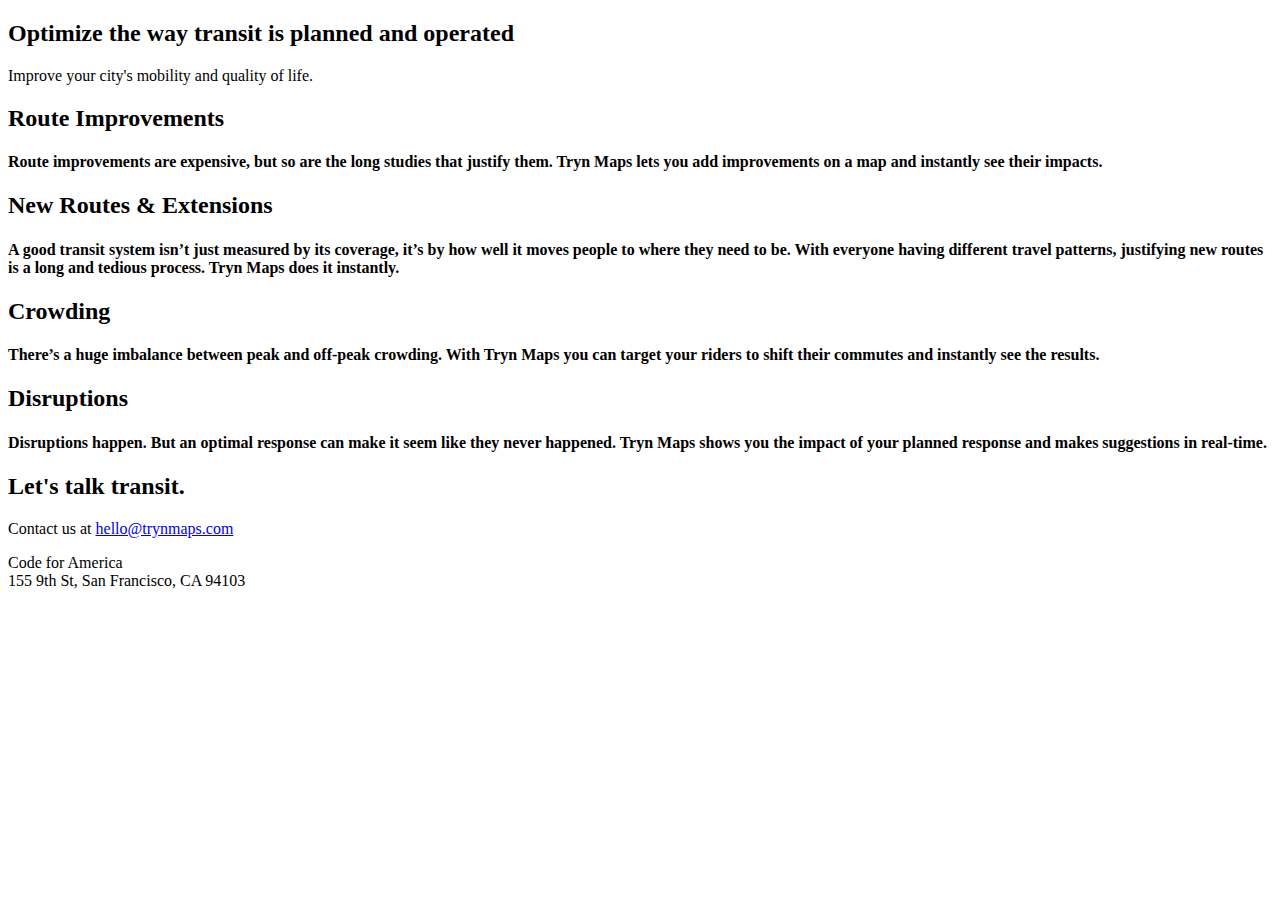
==== index.html @ d8eee3d5 "add extensions to new routes section" ====
<!DOCTYPE html>
<html lang="en">

<head>

  <meta charset="utf-8">
  <meta name="viewport" content="width=device-width, initial-scale=1, shrink-to-fit=no">
  <meta name="description" content="">
  <meta name="author" content="">

  <title>Tryn Maps</title>

  <!-- Bootstrap Core CSS -->
  <link href="vendor/bootstrap/css/bootstrap.min.css" rel="stylesheet">

  <!-- Custom Fonts -->
  <link href="vendor/font-awesome/css/font-awesome.min.css" rel="stylesheet" type="text/css">
  <link href="https://fonts.googleapis.com/css?family=Source+Sans+Pro:300,400,700,300italic,400italic,700italic" rel="stylesheet"
    type="text/css">

  <!-- Custom CSS -->
  <link href="css/stylish-portfolio.css" rel="stylesheet">

</head>

<body>

  <!-- Header -->
  <header class="header parallax" id="top">
    <div class="text-vertical-center">
    </div>
  </header>

  <!-- About -->
  <section id="about" class="about">
    <div class="container text-center">
      <h2>Optimize the way transit is planned and operated</h2>
      <p class="lead">Improve your city's mobility and quality of life. </p>
    </div>
    <!-- /.container -->
  </section>

  <!-- Services -->
  <section id="services" class="services bg-primary text-white">
    <div class="header parallax service-image route-improvements"></div>
    <div class="container text-center">
      <h2>
        Route Improvements
      </h2>
      <h4>
        Route improvements are expensive, but so are the long studies that justify them. Tryn Maps lets you add improvements on a map and instantly see their impacts.
      </h4>
    </div>
  </section>

  <section id="services" class="services bg-primary text-white">
    <div class="header parallax service-image new-routes"></div>
    <div class="container text-center">
      <h2>
        New Routes & Extensions
      </h2>
      <h4>
        A good transit system isn’t just measured by its coverage, it’s by how well it moves people to where they need to be. With everyone having different travel patterns, justifying new routes is a long and tedious process. Tryn Maps does it instantly.
      </h4>
    </div>
  </section>

  <section id="services" class="services bg-primary text-white">
    <div class="parallax service-image crowding"></div>
    <div class="container text-center">
      <h2>
        Crowding
      </h2>
      <h4>
        There’s a huge imbalance between peak and off-peak crowding. With Tryn Maps you can target your riders to shift their commutes and instantly see the results.
      </h4>
    </div>
  </section>

  <section id="services" class="services bg-primary text-white">
    <div class="parallax service-image disruptions"></div>
    <div class="container text-center">
      <h2>
        Disruptions
      </h2>
      <h4>
        Disruptions happen. But an optimal response can make it seem like they never happened. Tryn Maps shows you the impact of your planned response and makes suggestions in real-time.
      </h4>
    </div>
  </section>

 <!-- Call to action -->
 <footer>
  <section>
    <div class="container text-center">
      <h2>Let's talk transit.</h2>
      <p class="lead">Contact us at <a href="mailto:hello@trynmaps.com">hello@trynmaps.com</a></p>
    </div>
    <!-- /.container -->
  </section>

  <!-- Footer -->

    <div>
      <div class="row">
        <div class="col-lg-10 mx-auto text-center">
          <p>Code for America
            <br>155 9th St, San Francisco, CA 94103</p>
            <!-- <ul class="list-unstyled">
              <i class="fa fa-envelope-o fa-fw"></i>
              <a href="mailto:hello@trynmaps.com">hello@trynmaps.com</a>
            </li>
          </ul> -->
          <br>
        </div>
      </div>
    </div>
    <a id="to-top" href="#top" class="btn btn-dark btn-lg js-scroll-trigger">
        <i class="fa fa-chevron-up fa-fw fa-1x"></i>
      </a>
    </footer>
  <!-- Bootstrap core JavaScript -->
  <script src="vendor/jquery/jquery.min.js"></script>
  <script src="vendor/bootstrap/js/bootstrap.bundle.min.js"></script>

  <!-- Plugin JavaScript -->
  <script src="vendor/jquery-easing/jquery.easing.min.js"></script>

  <!-- Custom scripts for this template -->
  <script src="js/stylish-portfolio.js"></script>

</body>

</html>
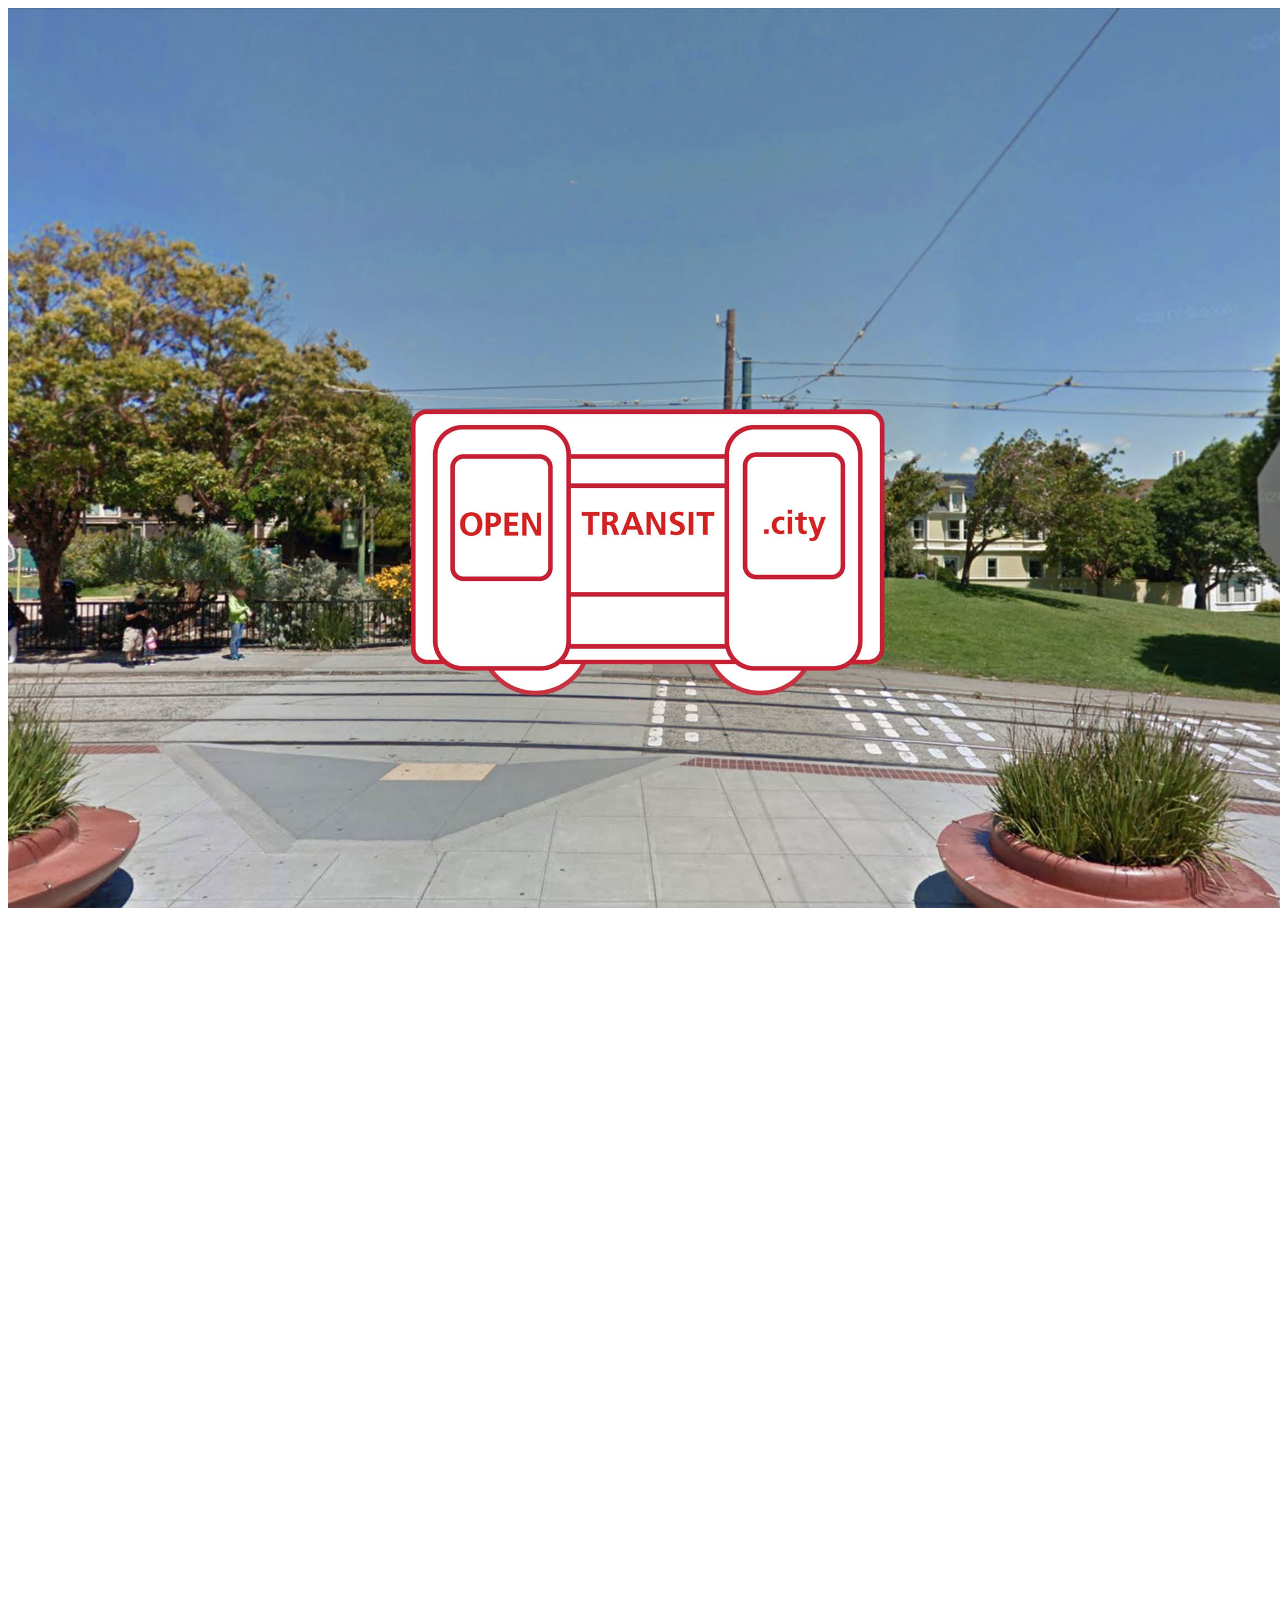
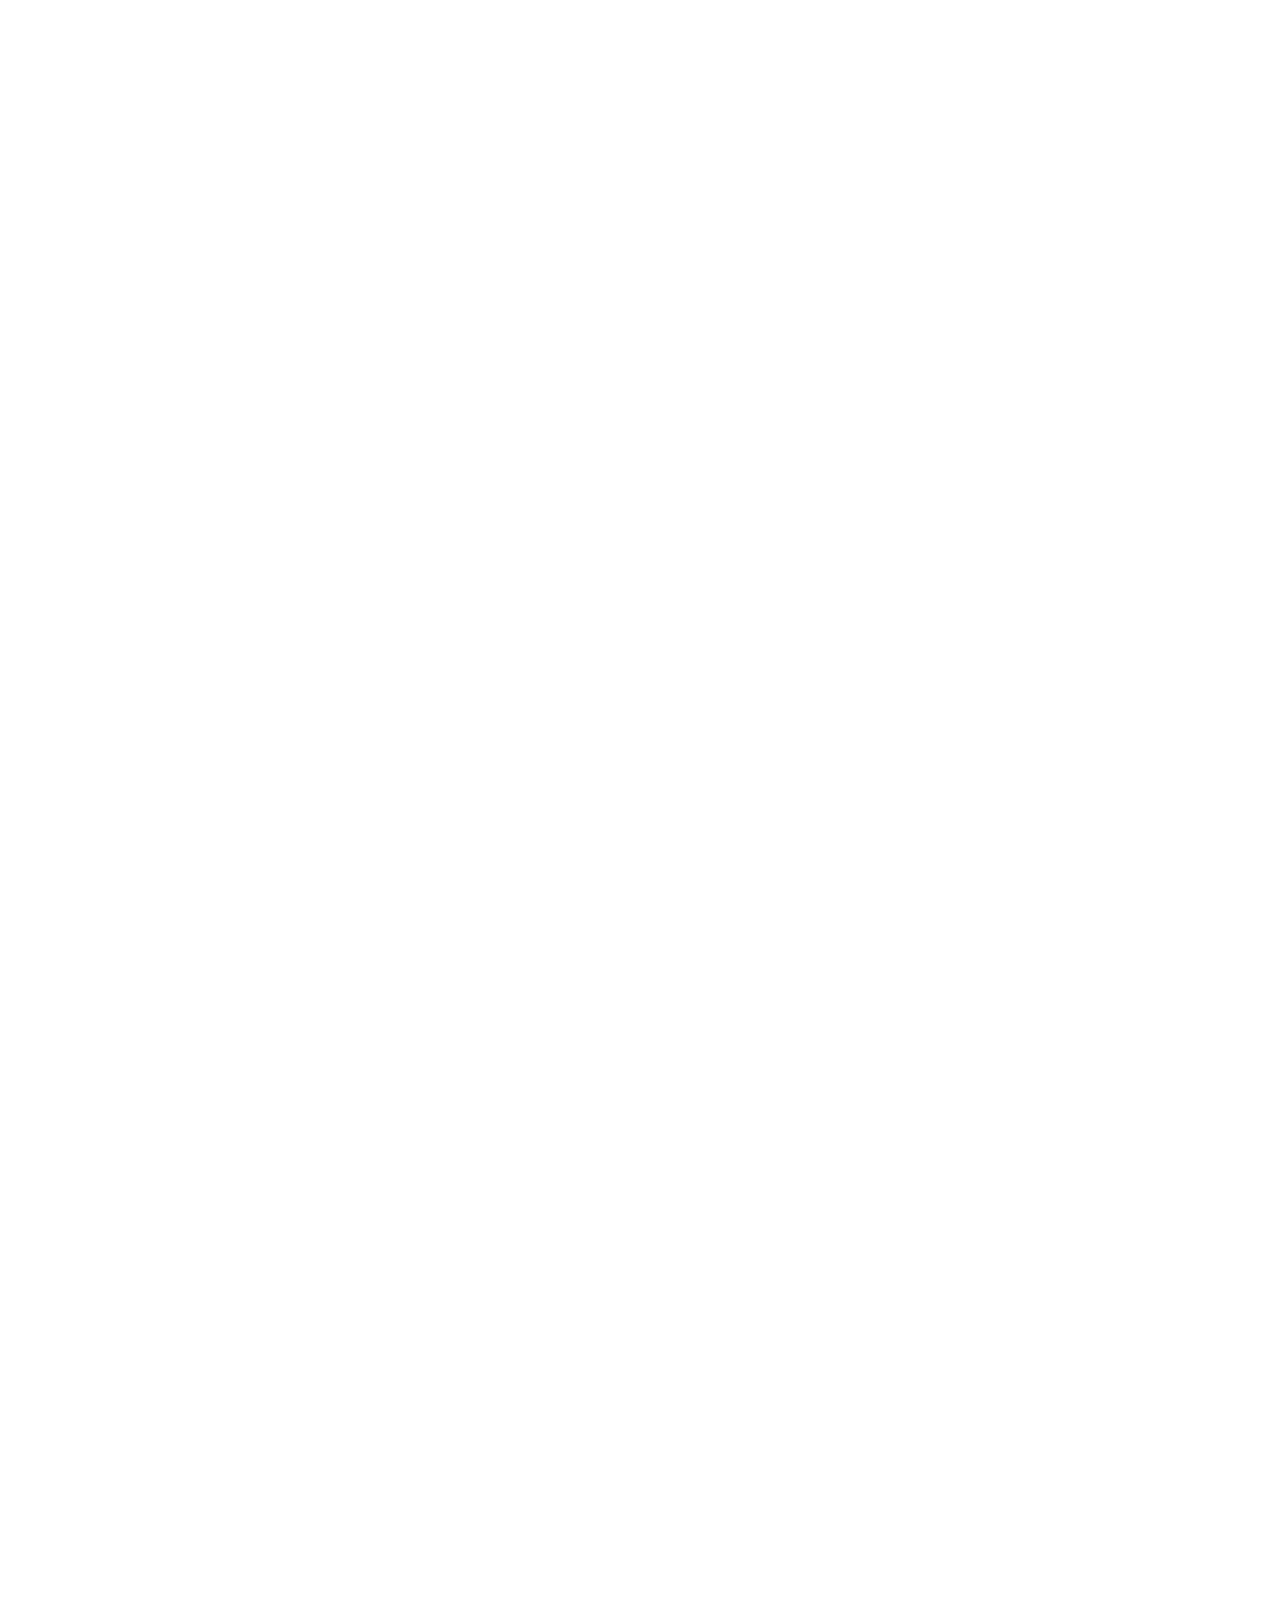
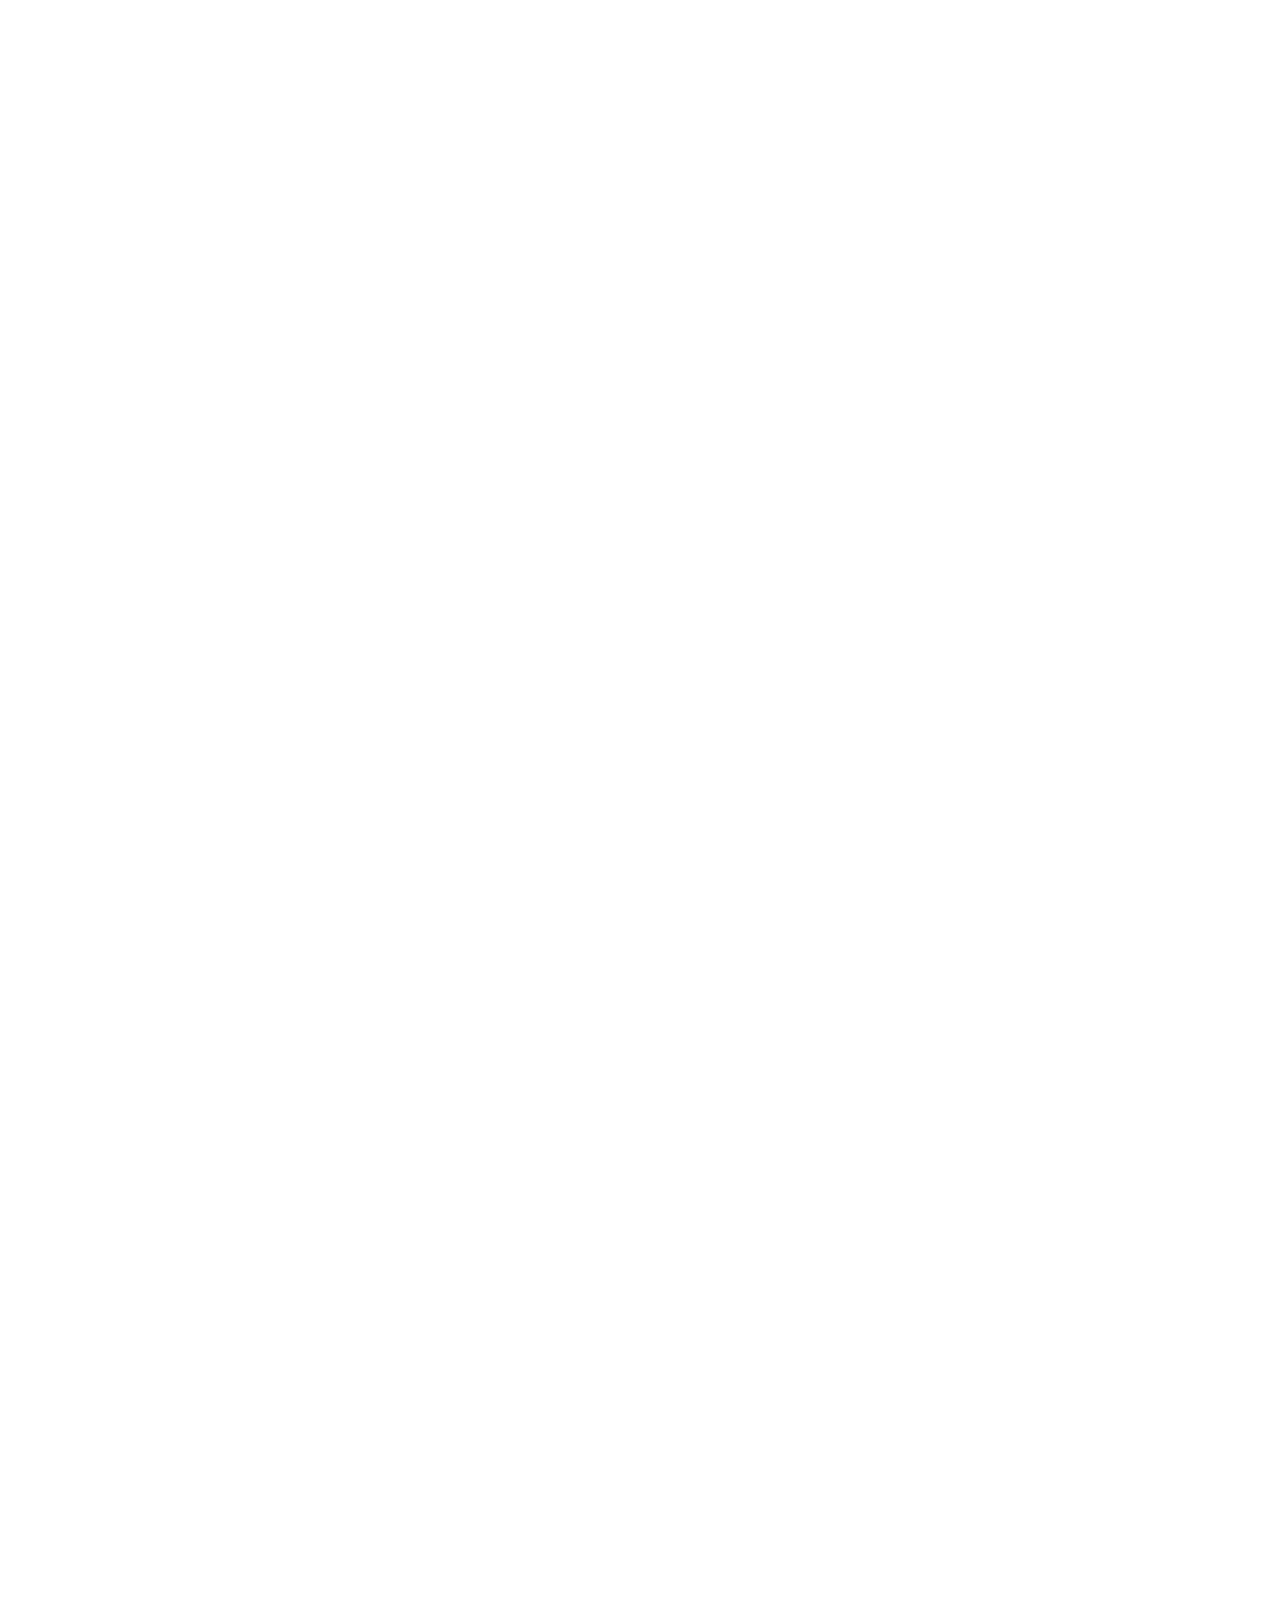
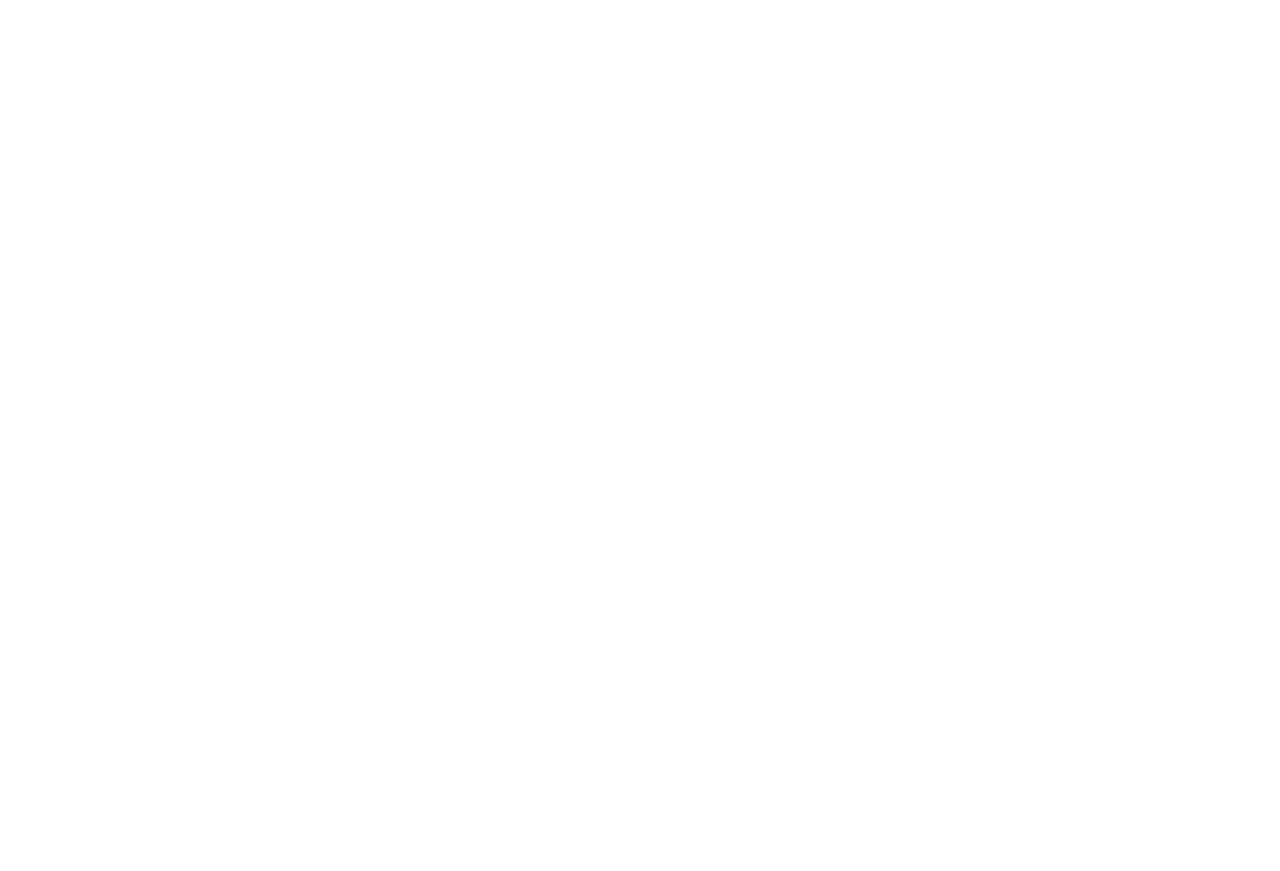
==== commit a8dbcfea: "disable parallax, fix right scroll issue, and replace caltrain with bart image" ====
--- a/index.html
+++ b/index.html
@@ -8,7 +8,7 @@
   <meta name="description" content="">
   <meta name="author" content="">
 
-  <title>Tryn Maps</title>
+  <title>OpenTransit</title>
 
   <!-- Bootstrap Core CSS -->
   <link href="vendor/bootstrap/css/bootstrap.min.css" rel="stylesheet">
@@ -26,7 +26,7 @@
 <body>
 
   <!-- Header -->
-  <header class="header parallax" id="top">
+  <header class="header " id="top">
     <div class="text-vertical-center">
     </div>
   </header>
@@ -34,57 +34,69 @@
   <!-- About -->
   <section id="about" class="about">
     <div class="container text-center">
-      <h2>Optimize the way transit is planned and operated</h2>
-      <p class="lead">Improve your city's mobility and quality of life. </p>
+      <h2>Our goal is to improve public transit by engaging people with transit planning in their communities.</h2>
+      <p class="lead">We plan to do this by openly sharing detailed metrics and proposed projects. </p>
     </div>
     <!-- /.container -->
   </section>
 
   <!-- Services -->
   <section id="services" class="services bg-primary text-white">
-    <div class="header parallax service-image route-improvements"></div>
+    <div class="header  service-image route-improvements"></div>
     <div class="container text-center">
       <h2>
-        Route Improvements
+        API
       </h2>
       <h4>
-        Route improvements are expensive, but so are the long studies that justify them. Tryn Maps lets you add improvements on a map and instantly see their impacts.
+        Access speed and reliability metrics for routes using our GraphQL API.
       </h4>
     </div>
   </section>
 
   <section id="services" class="services bg-primary text-white">
-    <div class="header parallax service-image new-routes"></div>
+    <div class="header  service-image new-routes"></div>
     <div class="container text-center">
       <h2>
-        New Routes & Extensions
+        Visualize
       </h2>
       <h4>
-        A good transit system isn’t just measured by its coverage, it’s by how well it moves people to where they need to be. With everyone having different travel patterns, justifying new routes is a long and tedious process. Tryn Maps does it instantly.
+        Visualize speed and reliability metrics for routes in our web-app (launching in early February).
       </h4>
     </div>
   </section>
 
   <section id="services" class="services bg-primary text-white">
-    <div class="parallax service-image crowding"></div>
+    <div class=" header service-image crowding"></div>
     <div class="container text-center">
       <h2>
-        Crowding
+        Engage
       </h2>
       <h4>
-        There’s a huge imbalance between peak and off-peak crowding. With Tryn Maps you can target your riders to shift their commutes and instantly see the results.
+        See Muni’s proposed projects on a map, comment on them, learn about the thoughts of other stakeholders, contact legislators, and become aware of community meetings.  
       </h4>
     </div>
   </section>
 
   <section id="services" class="services bg-primary text-white">
-    <div class="parallax service-image disruptions"></div>
+    <div class=" header service-image disruptions"></div>
     <div class="container text-center">
       <h2>
-        Disruptions
+        Trips
       </h2>
       <h4>
-        Disruptions happen. But an optimal response can make it seem like they never happened. Tryn Maps shows you the impact of your planned response and makes suggestions in real-time.
+        Enter your trips to learn how proposed projects could impact your commute and transit use.  
+      </h4>
+    </div>
+  </section>
+
+  <section id="services" class="services bg-primary text-white">
+    <div class=" header service-image optimize"></div>
+    <div class="container text-center">
+      <h2>
+        Optimize
+      </h2>
+      <h4>
+        Discover how taking more or less transit will affect your commute.  
       </h4>
     </div>
   </section>
@@ -93,8 +105,8 @@
  <footer>
   <section>
     <div class="container text-center">
-      <h2>Let's talk transit.</h2>
-      <p class="lead">Contact us at <a href="mailto:hello@trynmaps.com">hello@trynmaps.com</a></p>
+      <h4>OpenTransit is a volunteer-run project that meets at the weekly Code for San Francisco meetup.</h4>
+      <p class="lead">Reach out at <a href="mailto:hello@opentransit.city">hello@opentransit.city</a></p>
     </div>
     <!-- /.container -->
   </section>
--- a/css/stylish-portfolio.css
+++ b/css/stylish-portfolio.css
@@ -0,0 +1,290 @@
+/*!
+ * Start Bootstrap - Stylish Portfolio (https://startbootstrap.com/template-overviews/stylish-portfolio)
+ * Copyright 2013-2017 Start Bootstrap
+ * Licensed under MIT (https://github.com/BlackrockDigital/startbootstrap-stylish-portfolio/blob/master/LICENSE)
+ */
+
+/* Global Styles */
+
+html, body {
+  width: 100%;
+  height: 100%;
+  overflow-x: hidden; 
+}
+
+.bg-primary {
+  background-color: #7babed !important;
+}
+
+body {
+  font-family: 'Source Sans Pro', 'Helvetica Neue', Helvetica, Arial, sans-serif;
+}
+
+.text-vertical-center {
+  display: table-cell;
+  text-align: center;
+  vertical-align: middle;
+}
+
+.text-vertical-center h1 {
+  font-size: 4.5em;
+  font-weight: 700;
+  margin: 0;
+  padding: 0;
+}
+
+
+/* Custom Button Styles */
+
+.btn-dark {
+  color: #fff;
+  border: none;
+  border-radius: 0;
+  background-color: rgba(0, 0, 0, .4);
+}
+
+.btn-dark:hover, .btn-dark:focus, .btn-dark:active {
+  color: #fff;
+  background-color: rgba(0, 0, 0, .7);
+}
+
+.btn-light {
+  color: #333;
+  border: none;
+  border-radius: 0;
+  background-color: rgb(255, 255, 255);
+}
+
+.btn-light:hover, .btn-light:focus, .btn-light:active {
+  color: #333;
+  background-color: rgba(255, 255, 255, .8);
+}
+
+
+/* Custom Horizontal Rule */
+
+hr.small {
+  max-width: 100px;
+}
+
+
+/* Side Menu */
+
+#sidebar-wrapper {
+  position: fixed;
+  z-index: 1000;
+  right: 0;
+  overflow-y: auto;
+  width: 250px;
+  height: 100%;
+  -webkit-transition: all .4s ease 0s;
+  -moz-transition: all .4s ease 0s;
+  -ms-transition: all .4s ease 0s;
+  -o-transition: all .4s ease 0s;
+  transition: all .4s ease 0s;
+  transform: translateX(250px);
+  background: #222;
+}
+
+.sidebar-nav {
+  position: absolute;
+  top: 0;
+  width: 250px;
+  margin: 0;
+  padding: 0;
+  list-style: none;
+}
+
+.sidebar-nav li {
+  line-height: 40px;
+  text-indent: 20px;
+}
+
+.sidebar-nav li a {
+  display: block;
+  text-decoration: none;
+  color: #999;
+}
+
+.sidebar-nav li a:hover {
+  text-decoration: none;
+  color: #fff;
+  background: rgba(255, 255, 255, .2);
+}
+
+.sidebar-nav li a:active, .sidebar-nav li a:focus {
+  text-decoration: none;
+}
+
+.sidebar-nav>.sidebar-brand {
+  font-size: 18px;
+  line-height: 55px;
+  height: 55px;
+}
+
+.sidebar-nav>.sidebar-brand a {
+  color: #999;
+}
+
+.sidebar-nav>.sidebar-brand a:hover {
+  color: #fff;
+  background: none;
+}
+
+#menu-toggle {
+  position: fixed;
+  z-index: 1;
+  top: 0;
+  right: 0;
+}
+
+#sidebar-wrapper.active {
+  right: 250px;
+  width: 250px;
+  -webkit-transition: all .4s ease 0s;
+  -moz-transition: all .4s ease 0s;
+  -ms-transition: all .4s ease 0s;
+  -o-transition: all .4s ease 0s;
+  transition: all .4s ease 0s;
+}
+
+.toggle {
+  font-size: 1em;
+  margin: 5px 5px 0 0;
+  padding: 15px 20px;
+}
+
+
+/* Header */
+
+.header {
+  position: relative;
+  display: table;
+  width: 100%;
+  height: 100%;
+  background: url(../img/opentransit-web-bg.jpg) no-repeat center center scroll;
+  -webkit-background-size: cover;
+  -moz-background-size: cover;
+  -o-background-size: cover;
+  background-size: cover;
+}
+
+
+/* About */
+
+.about {
+  padding: 50px 0;
+}
+
+.parallax { 
+  /* Full height */
+  height: 100%; 
+
+  /* Create the parallax scrolling effect */
+  background-attachment: fixed;
+  background-position: center;
+  background-repeat: no-repeat;
+  background-size: cover;
+}
+
+/* Services */
+
+
+.service-image {
+  height: 600px;
+}
+
+.route-improvements {
+  background-image: url(../img/mission-lanes.jpg)
+}
+
+.new-routes {
+  background-image: url(../img/muni-map-1.png)
+}
+
+.crowding {
+  background-image: url(../img/muni-forward-map.png)
+}
+
+.disruptions {
+  background-image: url(../img/muni-5-traffic-1.jpg)
+}
+
+.optimize {
+  background-image: url(../img/BARTnewTA.jpg)
+}
+
+/* Callout */
+
+.callout {
+  display: table;
+  width: 100%;
+  height: 400px;
+  color: #fff;
+  background: url(../img/callout.jpg) no-repeat center center scroll;
+  -webkit-background-size: cover;
+  -moz-background-size: cover;
+  -o-background-size: cover;
+  background-size: cover;
+}
+/* Portfolio */
+
+.portfolio {
+  padding: 50px 0;
+}
+
+.container {
+  padding: 40px;
+}
+
+.img-portfolio {
+  margin: 0 auto;
+}
+
+.img-portfolio:hover {
+  opacity: .8;
+}
+
+
+/* Call to Action */
+
+.call-to-action {
+  padding: 50px 0;
+}
+
+.call-to-action .btn {
+  margin: 10px;
+}
+
+
+/* Map */
+
+.map {
+  height: 500px;
+}
+
+@media(max-width:768px) {
+  .map {
+    height: 75%;
+  }
+}
+
+.map iframe {
+  pointer-events: none;
+}
+
+
+/* Footer */
+
+footer {
+  padding: 100px 0;
+}
+
+#to-top {
+  font-size: 1em;
+  position: fixed;
+  right: 5px;
+  bottom: 5px;
+  display: none;
+  padding: 15px 20px;
+}
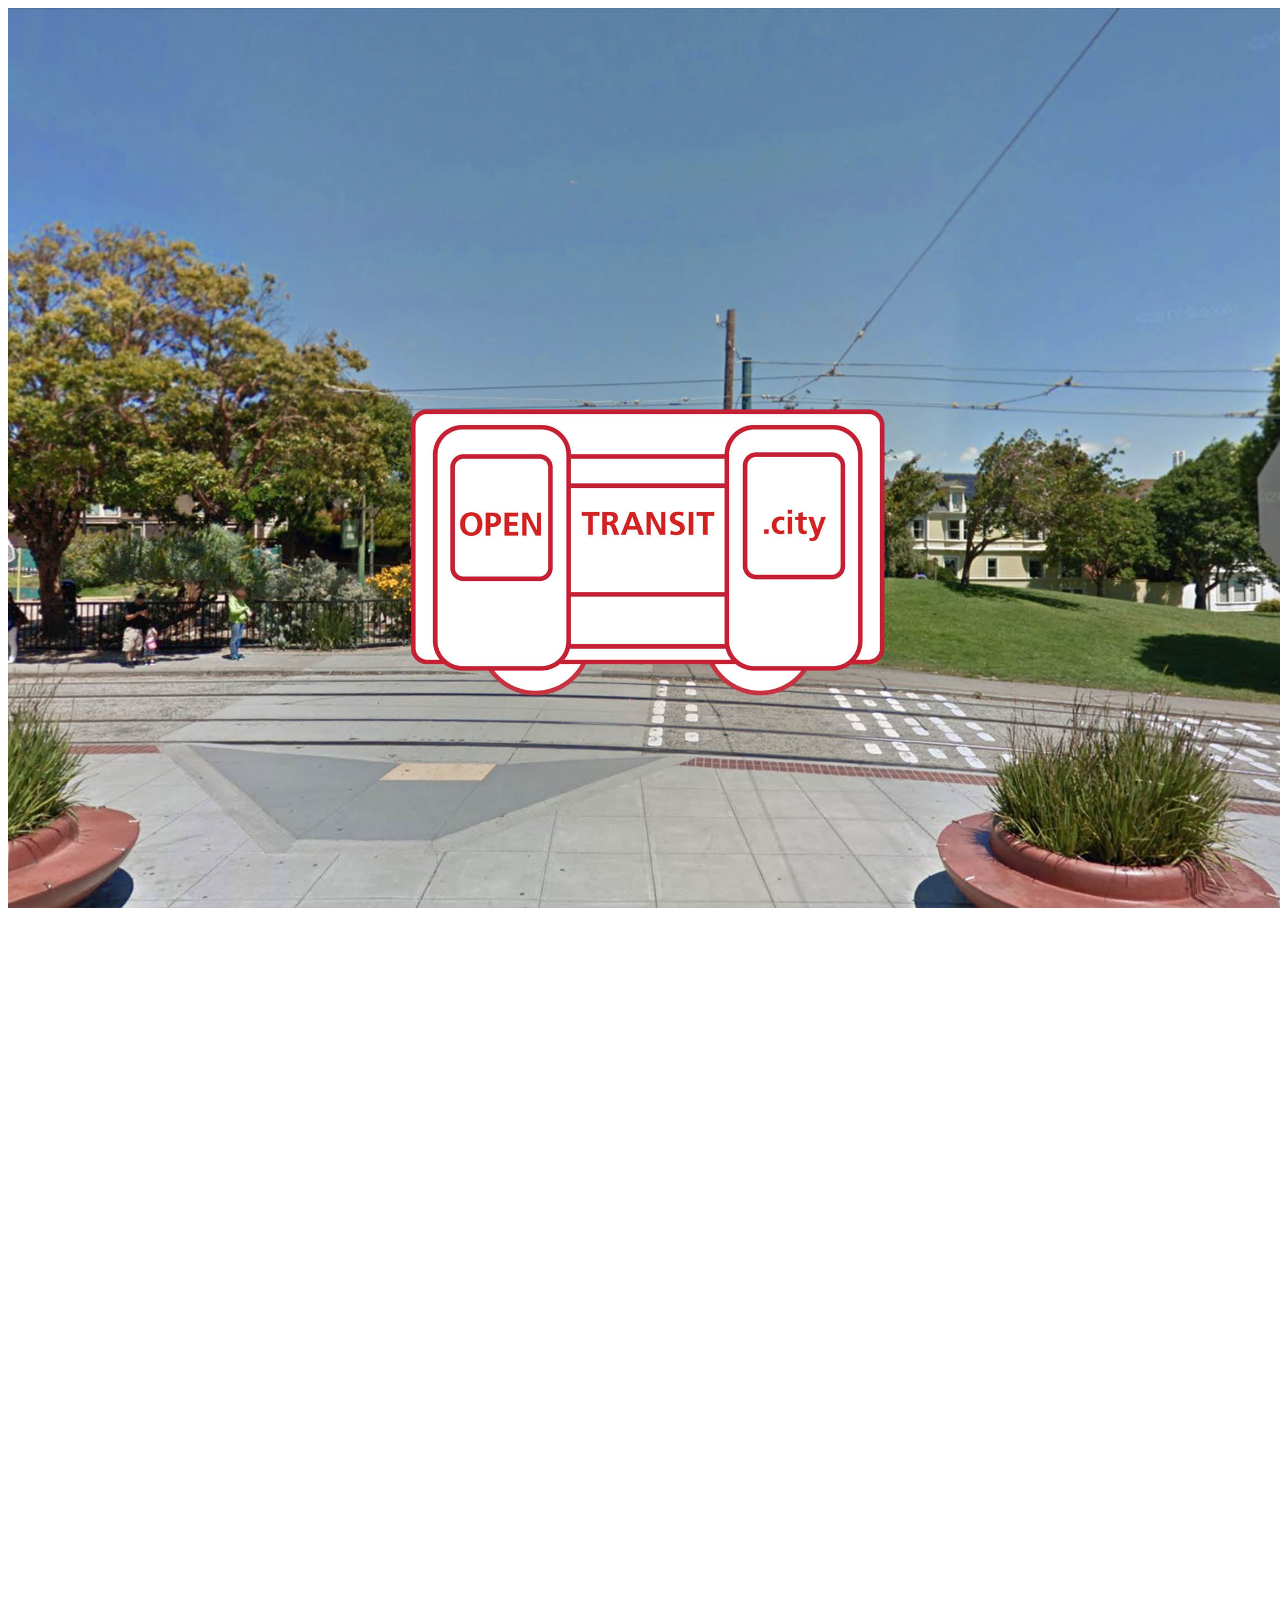
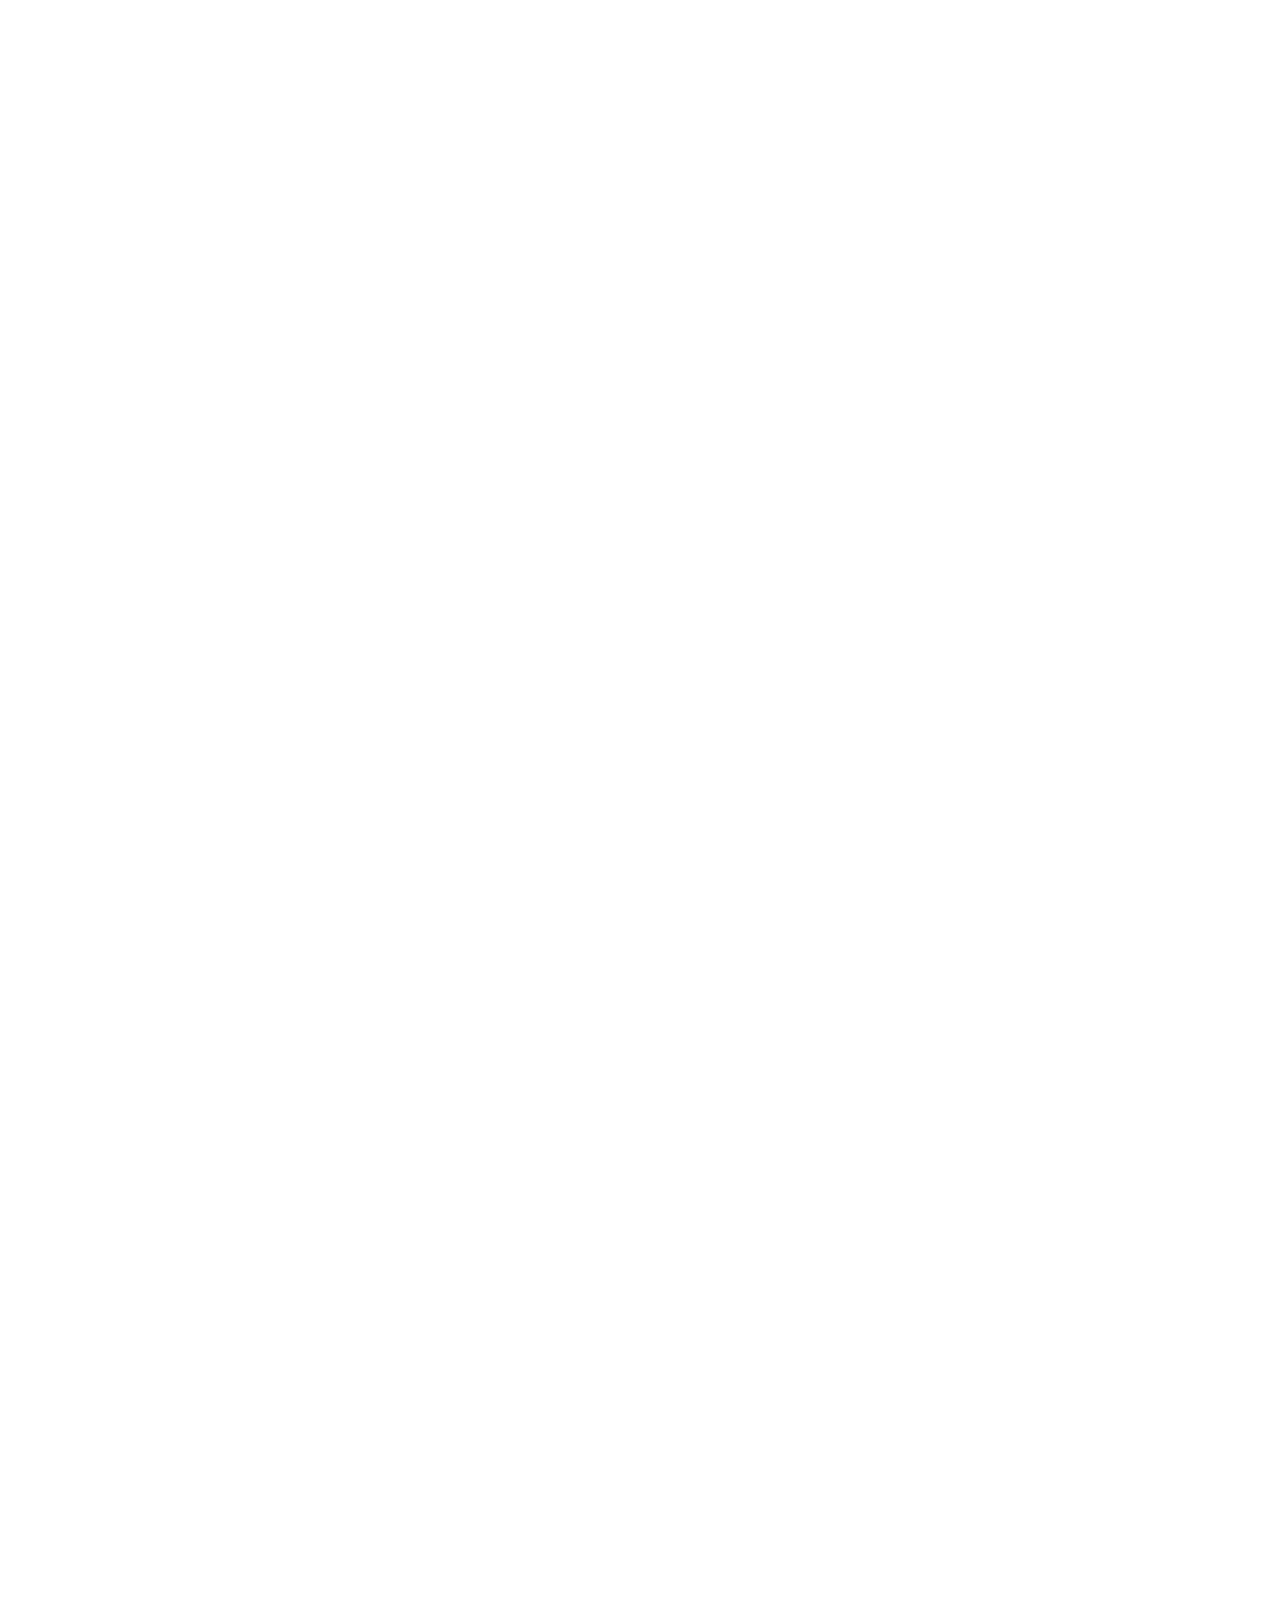
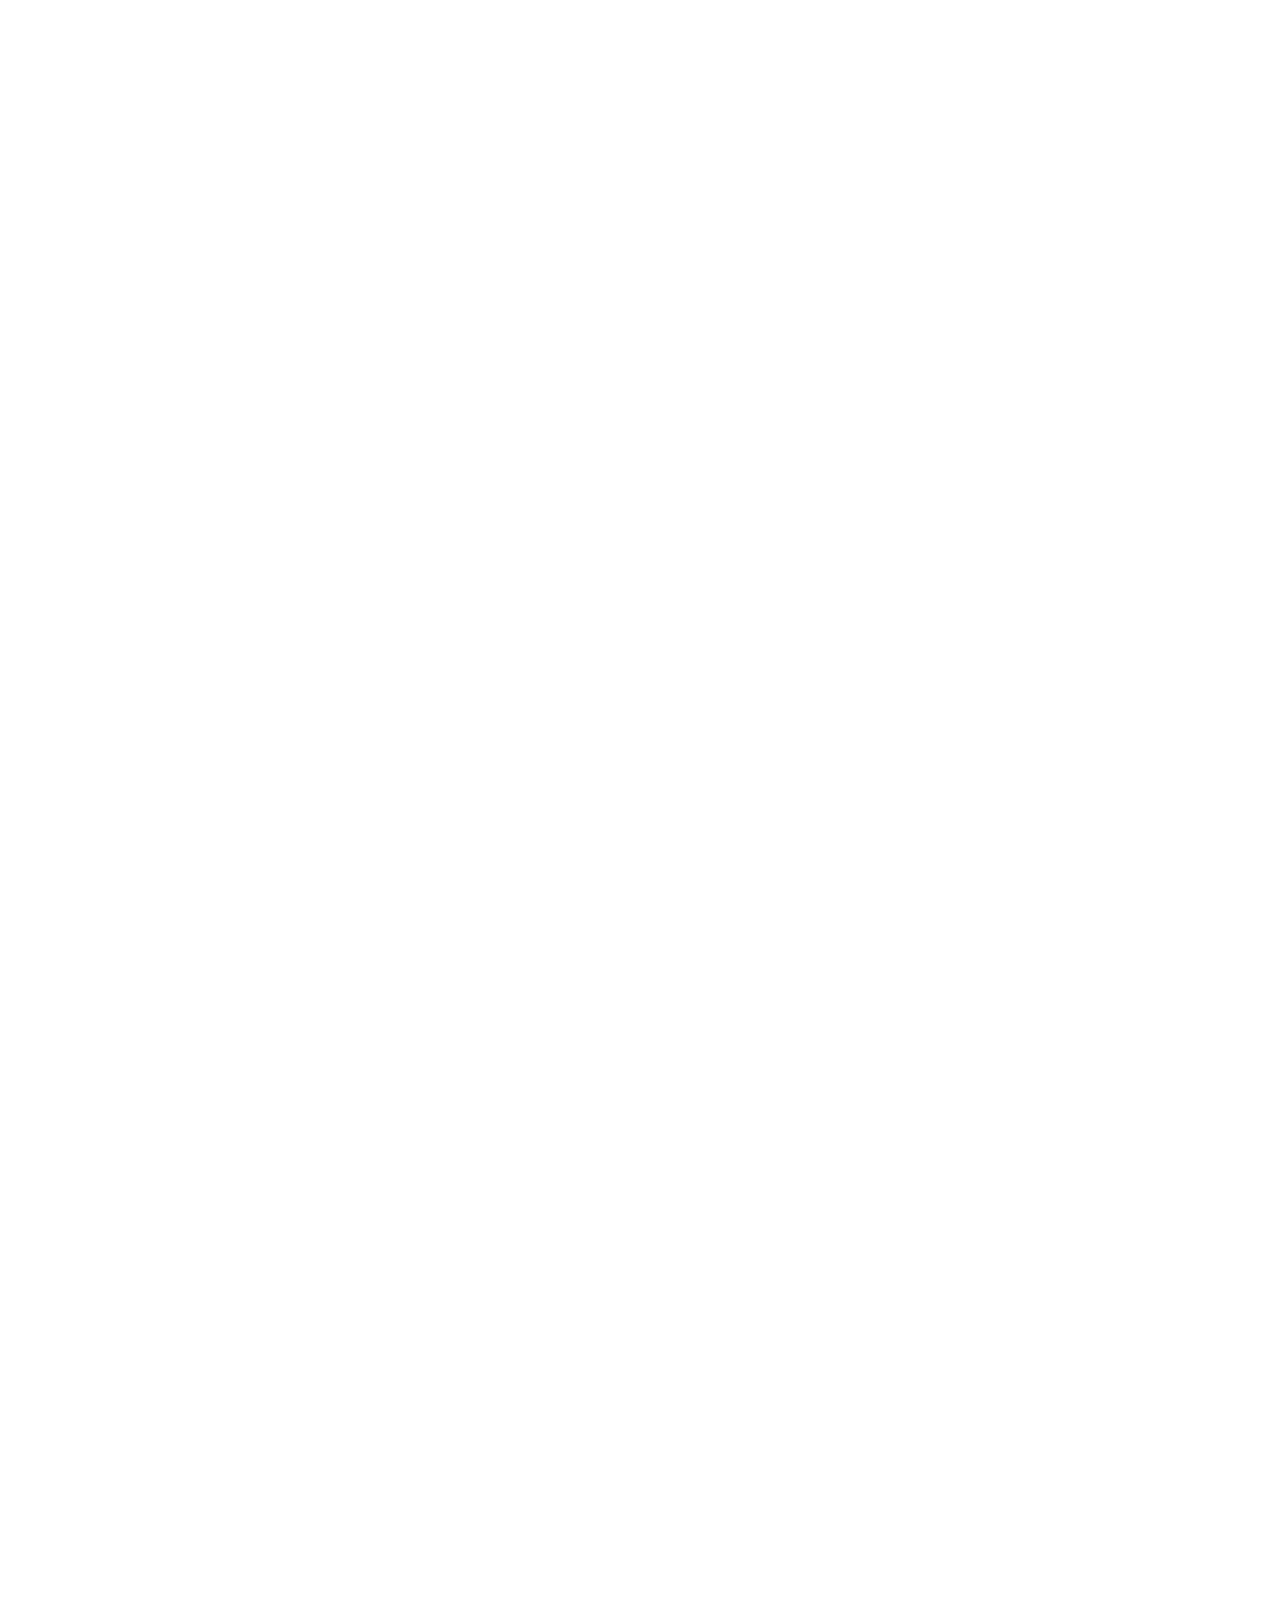
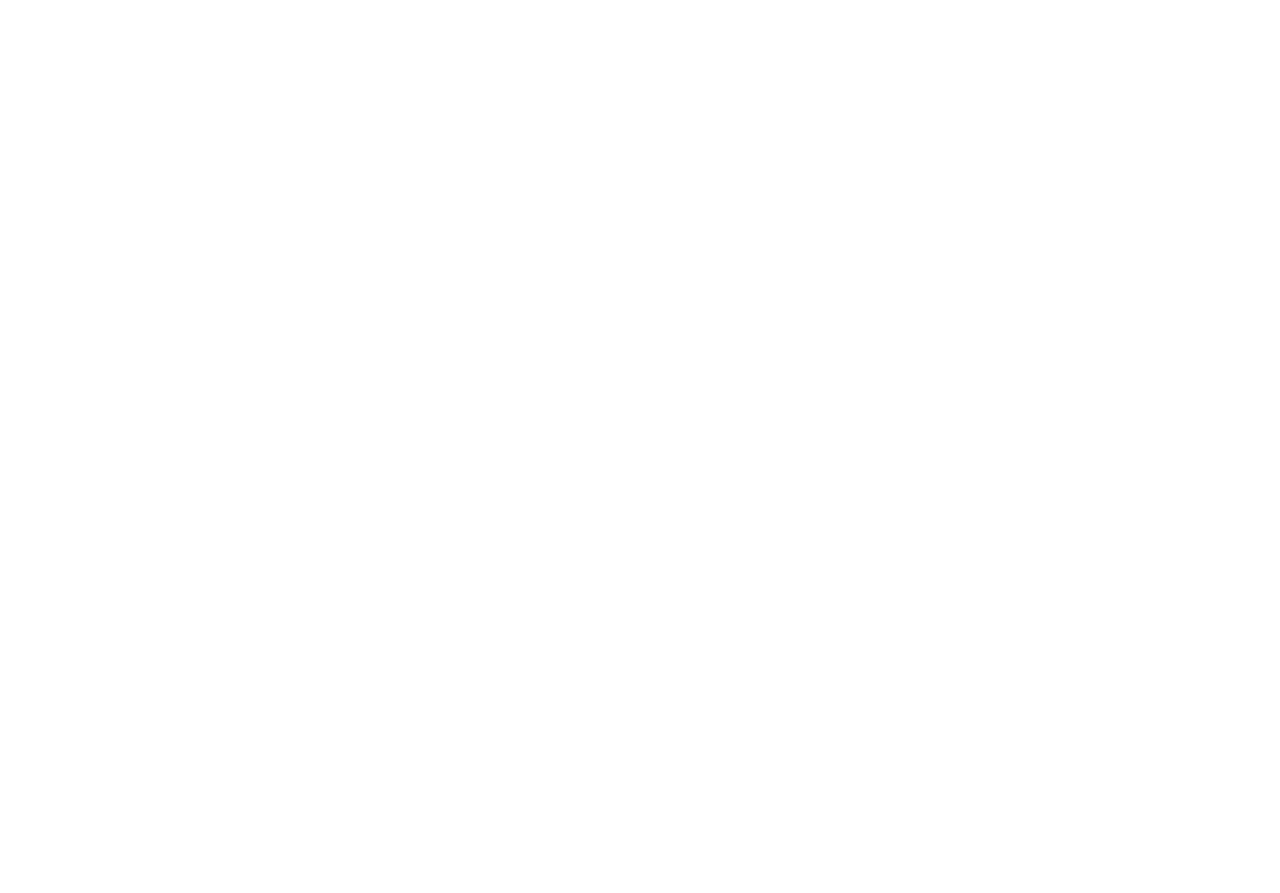
==== commit 73421ca8: "copy change - engage" ====
--- a/index.html
+++ b/index.html
@@ -72,7 +72,7 @@
         Engage
       </h2>
       <h4>
-        See Muni’s proposed projects on a map, comment on them, learn about the thoughts of other stakeholders, contact legislators, and become aware of community meetings.  
+        See Muni’s proposed projects on a map, comment on them, learn about the thoughts of other stakeholders, reach out to elected officials, and engage with your community's transit planning.  
       </h4>
     </div>
   </section>
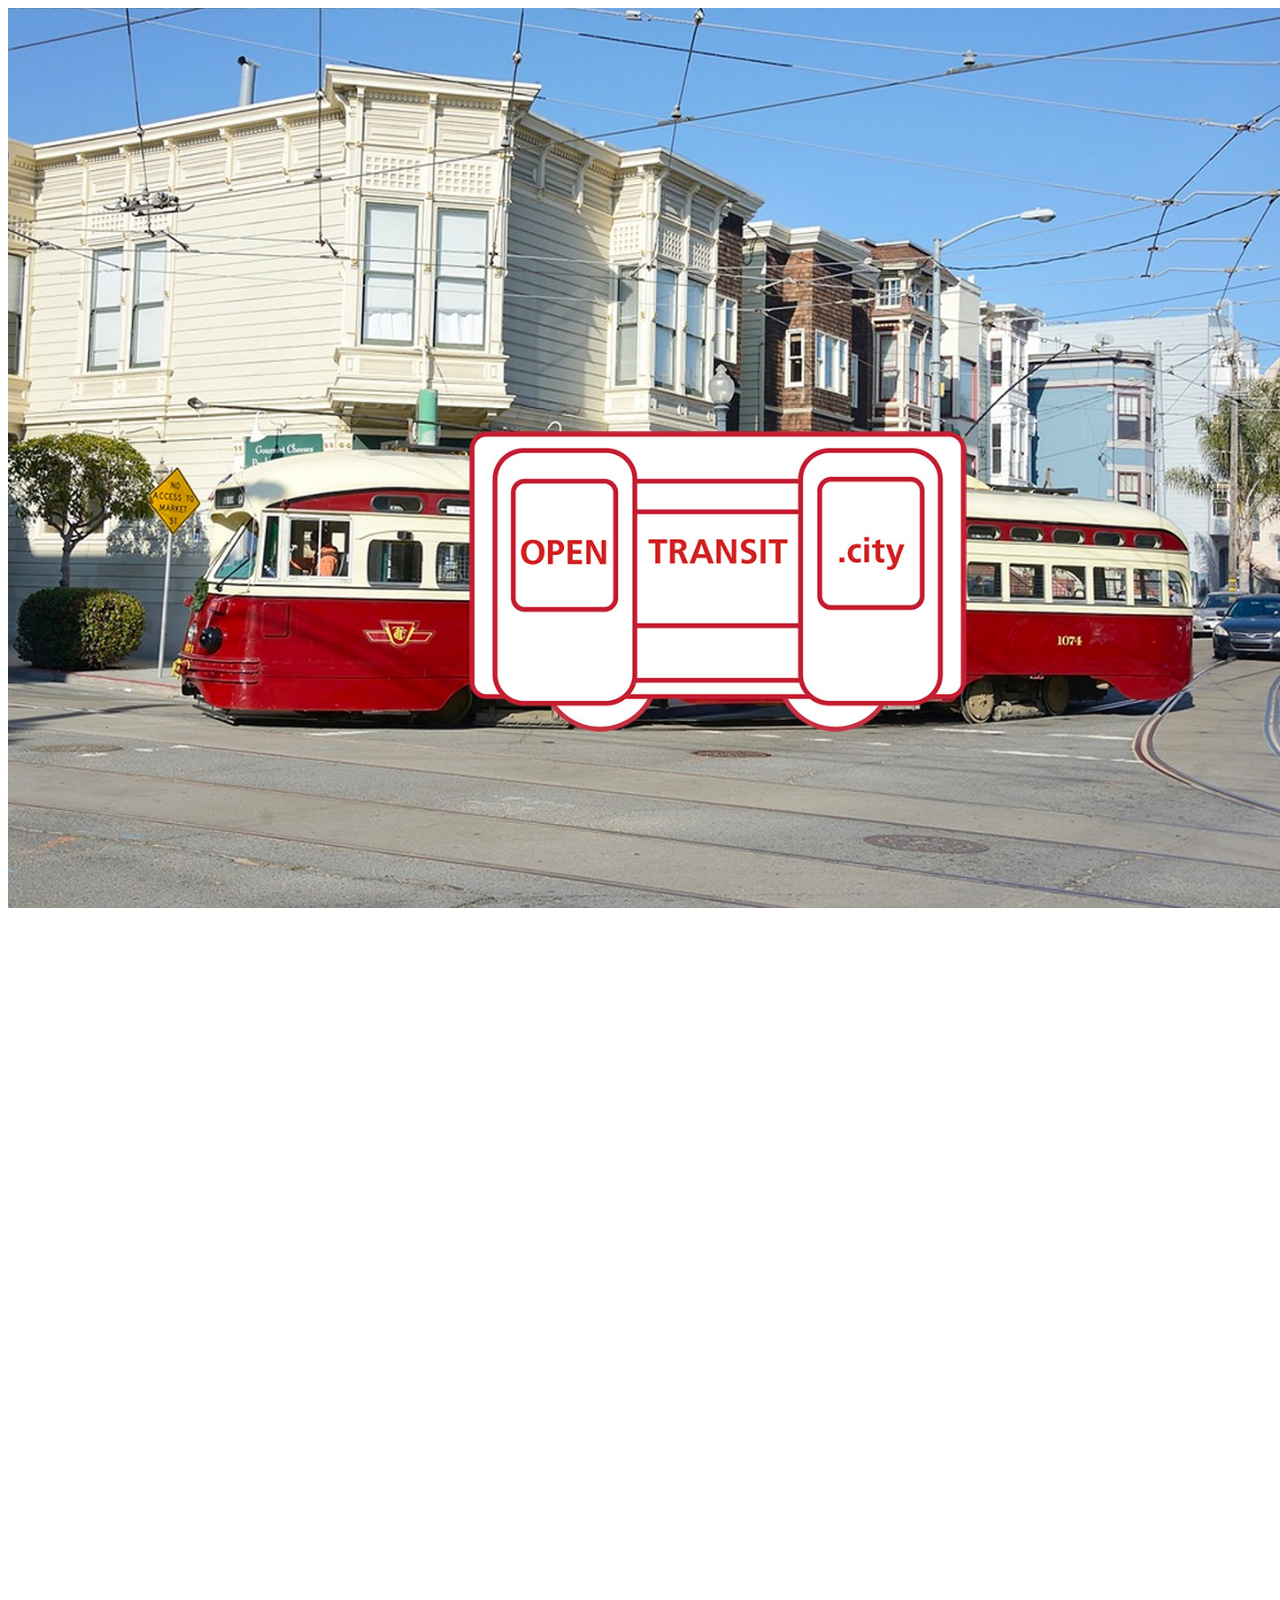
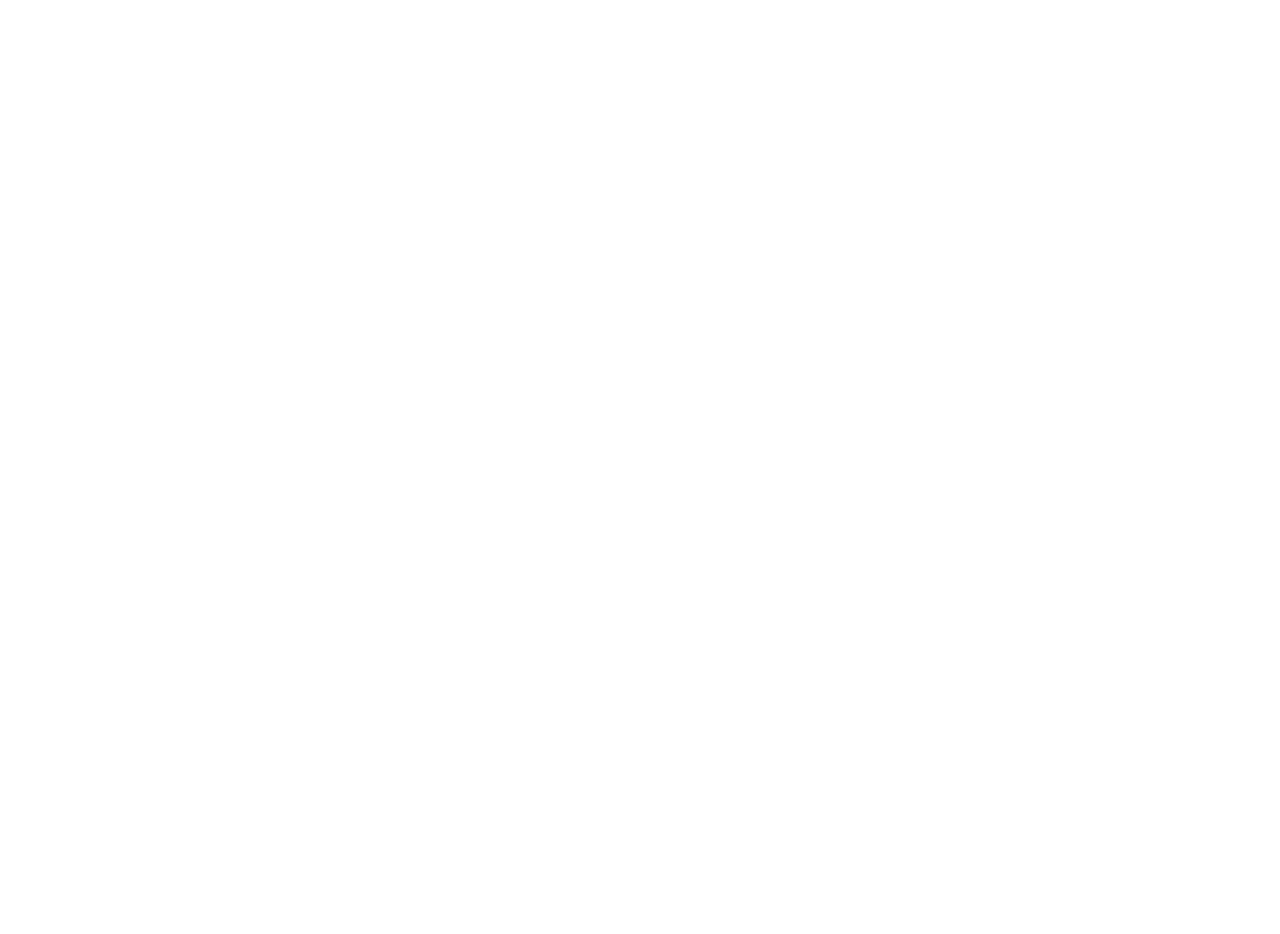
==== commit 6975a3b2: "added link to c4sf slack team link" ====
--- a/index.html
+++ b/index.html
@@ -36,77 +36,31 @@
     <div class="container text-center">
       <h2>Our goal is to improve public transit by engaging people with transit planning in their communities.</h2>
       <p class="lead">We plan to do this by openly sharing detailed metrics and proposed projects. </p>
+      <br />
+      <p class="lead">Take a look at our <a href="http://35.202.164.146/" target="_blank">web app</a> and <a href="https://github.com/trynmaps/opentransit-api-docs/wiki/Getting-Started" target="_blank">API</a>.</p> 
     </div>
     <!-- /.container -->
   </section>
 
-  <!-- Services -->
-  <section id="services" class="services bg-primary text-white">
-    <div class="header  service-image route-improvements"></div>
+  <section class="bg-primary">
     <div class="container text-center">
-      <h2>
-        API
-      </h2>
-      <h4>
-        Access speed and reliability metrics for routes using our GraphQL API.
-      </h4>
+      <iframe src="https://docs.google.com/presentation/d/e/2PACX-1vRMC3xV5WzCMkt3FJ8QNozWcR39NuTxLiCbcbnJelfFhsaEWWoTaK7hMWwZGLsXds6aYJzFKeCr2PLn/embed?start=true&loop=false&delayms=10000" frameborder="0" width="960" height="569" allowfullscreen="true" mozallowfullscreen="true" webkitallowfullscreen="true"></iframe>
     </div>
   </section>
 
-  <section id="services" class="services bg-primary text-white">
-    <div class="header  service-image new-routes"></div>
-    <div class="container text-center">
-      <h2>
-        Visualize
-      </h2>
-      <h4>
-        Visualize speed and reliability metrics for routes in our web-app (launching in early February).
-      </h4>
-    </div>
-  </section>
 
-  <section id="services" class="services bg-primary text-white">
-    <div class=" header service-image crowding"></div>
-    <div class="container text-center">
-      <h2>
-        Engage
-      </h2>
-      <h4>
-        See Muni’s proposed projects on a map, comment on them, learn about the thoughts of other stakeholders, reach out to elected officials, and engage with your community's transit planning.  
-      </h4>
-    </div>
-  </section>
-
-  <section id="services" class="services bg-primary text-white">
-    <div class=" header service-image disruptions"></div>
-    <div class="container text-center">
-      <h2>
-        Trips
-      </h2>
-      <h4>
-        Enter your trips to learn how proposed projects could impact your commute and transit use.  
-      </h4>
-    </div>
-  </section>
-
-  <section id="services" class="services bg-primary text-white">
-    <div class=" header service-image optimize"></div>
-    <div class="container text-center">
-      <h2>
-        Optimize
-      </h2>
-      <h4>
-        Discover how taking more or less transit will affect your commute.  
-      </h4>
-    </div>
-  </section>
 
  <!-- Call to action -->
  <footer>
   <section>
     <div class="container text-center">
-      <h4>OpenTransit is a volunteer-run project that meets at the weekly Code for San Francisco meetup.</h4>
+      <h4>Interested? Talk to us at the weekly Code for San Francisco meetup.</h4>
       <p class="lead">Reach out at <a href="mailto:hello@opentransit.city">hello@opentransit.city</a></p>
+      <p class="lead">Subscribe for product updates <a href="https://mailchi.mp/d5530c138199/opentransit" target="_blank">here</a></p>
+      <br />
+      <p class="lead">OpenTransit is Open Source - <a href="https://github.com/trynmaps" target="_blank">star us on GitHub</a></p>
+      <p class="lead">Join <a href"http://c4sf.me/slack" target="_blank">Code for San Francisco</a> slack team and join #opentransit slack channel</p>
+      
     </div>
     <!-- /.container -->
   </section>
@@ -116,8 +70,8 @@
     <div>
       <div class="row">
         <div class="col-lg-10 mx-auto text-center">
-          <p>Code for America
-            <br>155 9th St, San Francisco, CA 94103</p>
+          <p>
+            <br></p>
             <!-- <ul class="list-unstyled">
               <i class="fa fa-envelope-o fa-fw"></i>
               <a href="mailto:hello@trynmaps.com">hello@trynmaps.com</a>
@@ -143,4 +97,4 @@
 
 </body>
 
-</html>+</html>
--- a/css/stylish-portfolio.css
+++ b/css/stylish-portfolio.css
@@ -10,6 +10,7 @@
   width: 100%;
   height: 100%;
   overflow-x: hidden; 
+  -webkit-overflow-scrolling: touch;
 }
 
 .bg-primary {
@@ -162,7 +163,7 @@
   display: table;
   width: 100%;
   height: 100%;
-  background: url(../img/opentransit-web-bg.jpg) no-repeat center center scroll;
+  background: url(../img/ttc-opentransit-web-bg-sm.jpg) no-repeat center center scroll;
   -webkit-background-size: cover;
   -moz-background-size: cover;
   -o-background-size: cover;
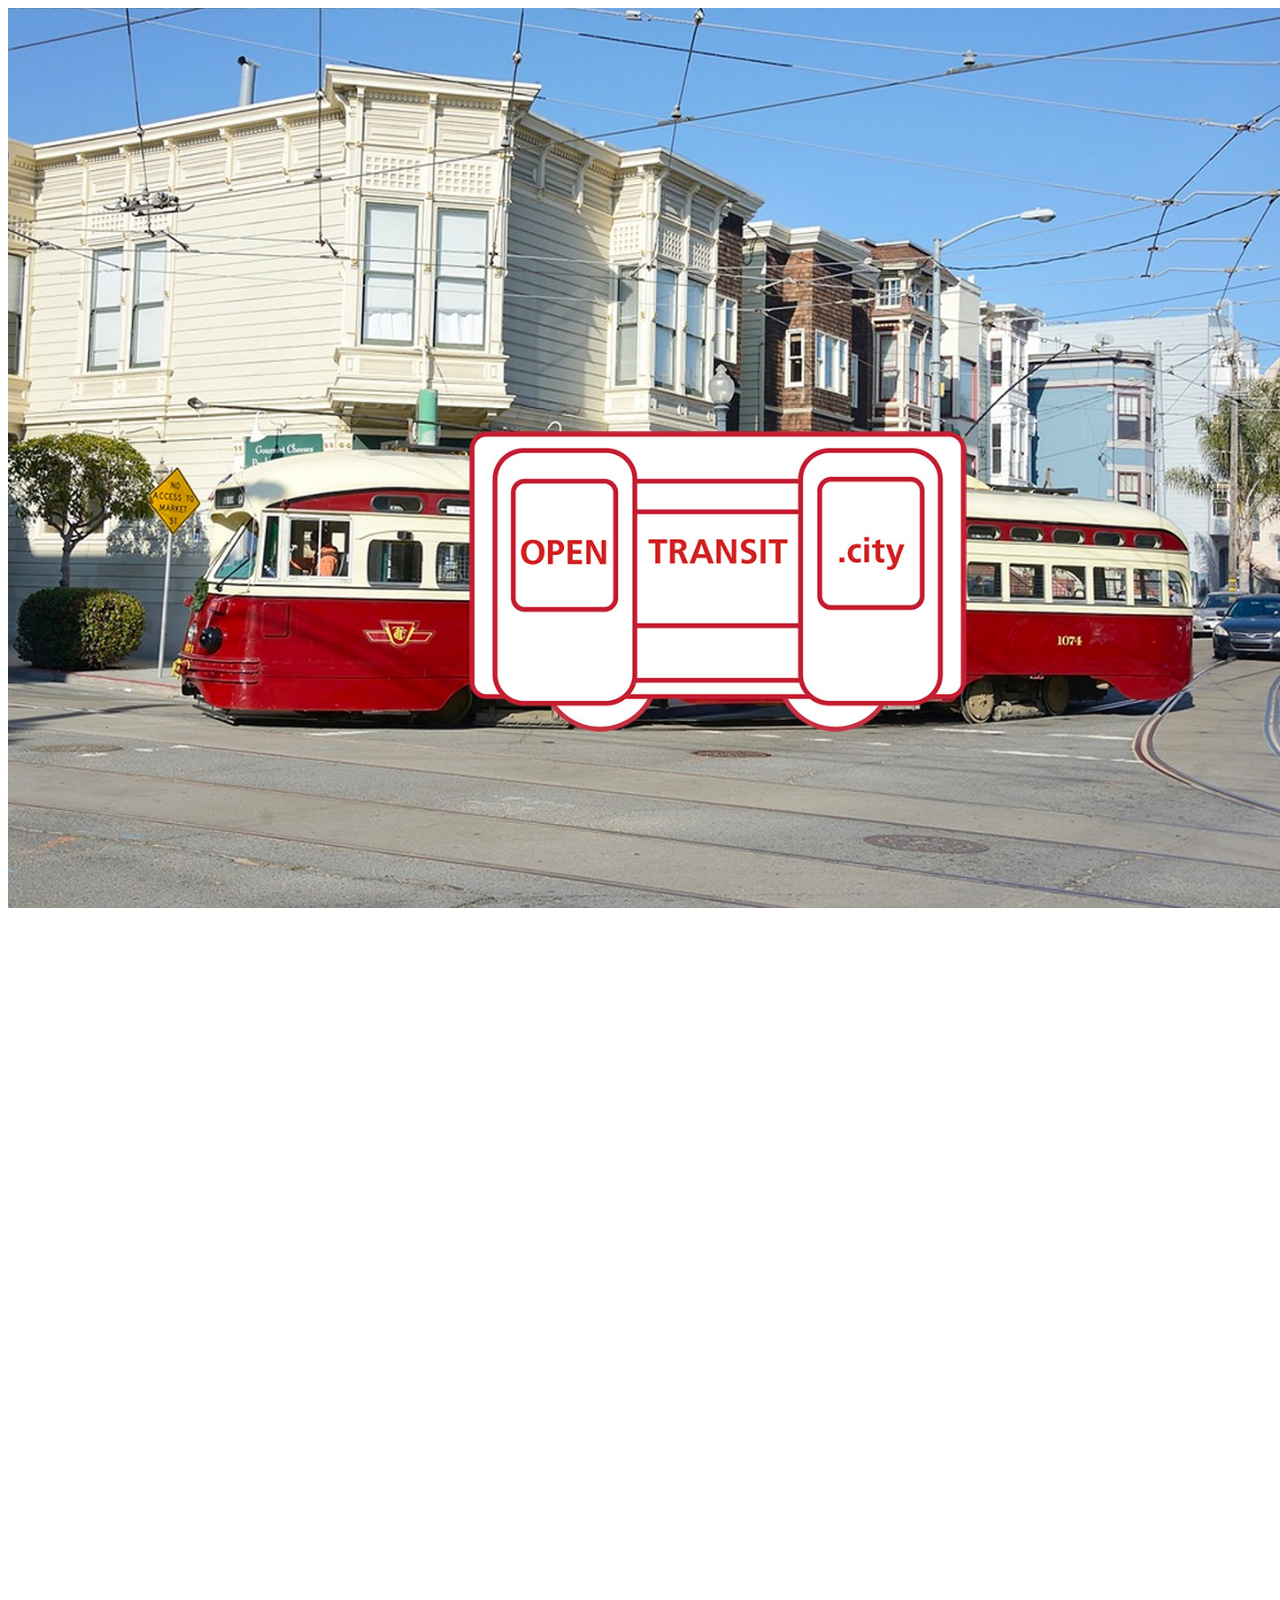
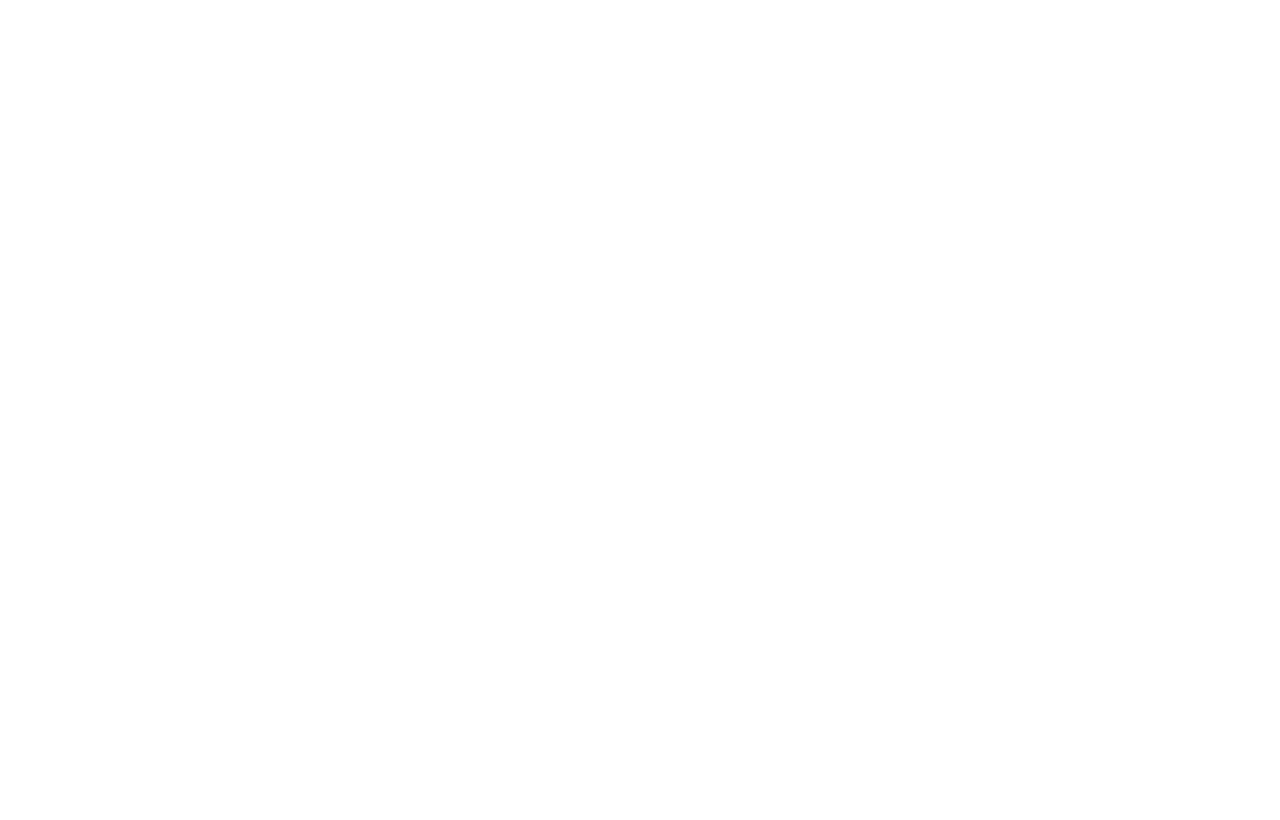
==== commit 5a1d411e: "update presentation link and goal header" ====
--- a/index.html
+++ b/index.html
@@ -34,17 +34,15 @@
   <!-- About -->
   <section id="about" class="about">
     <div class="container text-center">
-      <h2>Our goal is to improve public transit by engaging people with transit planning in their communities.</h2>
-      <p class="lead">We plan to do this by openly sharing detailed metrics and proposed projects. </p>
-      <br />
-      <p class="lead">Take a look at our <a href="http://35.202.164.146/" target="_blank">web app</a> and <a href="https://github.com/trynmaps/opentransit-api-docs/wiki/Getting-Started" target="_blank">API</a>.</p> 
+      <h2>Our goal is to empower riders and advocates to improve transit.</h2>
+      <p class="lead">Take a look at our <a href="http://opentransit-map.s3-website-us-west-2.amazonaws.com" target="_blank">web app</a> and <a href="https://github.com/trynmaps/opentransit-api-docs/wiki/Getting-Started" target="_blank">API</a>.</p> 
     </div>
     <!-- /.container -->
   </section>
 
   <section class="bg-primary">
     <div class="container text-center">
-      <iframe src="https://docs.google.com/presentation/d/e/2PACX-1vRMC3xV5WzCMkt3FJ8QNozWcR39NuTxLiCbcbnJelfFhsaEWWoTaK7hMWwZGLsXds6aYJzFKeCr2PLn/embed?start=true&loop=false&delayms=10000" frameborder="0" width="960" height="569" allowfullscreen="true" mozallowfullscreen="true" webkitallowfullscreen="true"></iframe>
+	    <iframe src="https://docs.google.com/presentation/d/e/2PACX-1vTlmug9G_i9zImcb8d-W69tMkLe7osKoxTLh0Gl61llkJB8Egcd-vKM6fT9t6wEX5UY7S_36ZZP7MjV/embed?start=true&loop=true&delayms=5000" frameborder="0" width="960" height="569" allowfullscreen="true" mozallowfullscreen="true" webkitallowfullscreen="true"></iframe>
     </div>
   </section>
 
@@ -59,7 +57,6 @@
       <p class="lead">Subscribe for product updates <a href="https://mailchi.mp/d5530c138199/opentransit" target="_blank">here</a></p>
       <br />
       <p class="lead">OpenTransit is Open Source - <a href="https://github.com/trynmaps" target="_blank">star us on GitHub</a></p>
-      <p class="lead">Join <a href"http://c4sf.me/slack" target="_blank">Code for San Francisco</a> slack team and join #opentransit slack channel</p>
       
     </div>
     <!-- /.container -->
--- a/css/stylish-portfolio.css
+++ b/css/stylish-portfolio.css
@@ -14,7 +14,7 @@
 }
 
 .bg-primary {
-  background-color: #7babed !important;
+  background-color: #f55e61 !important;
 }
 
 body {
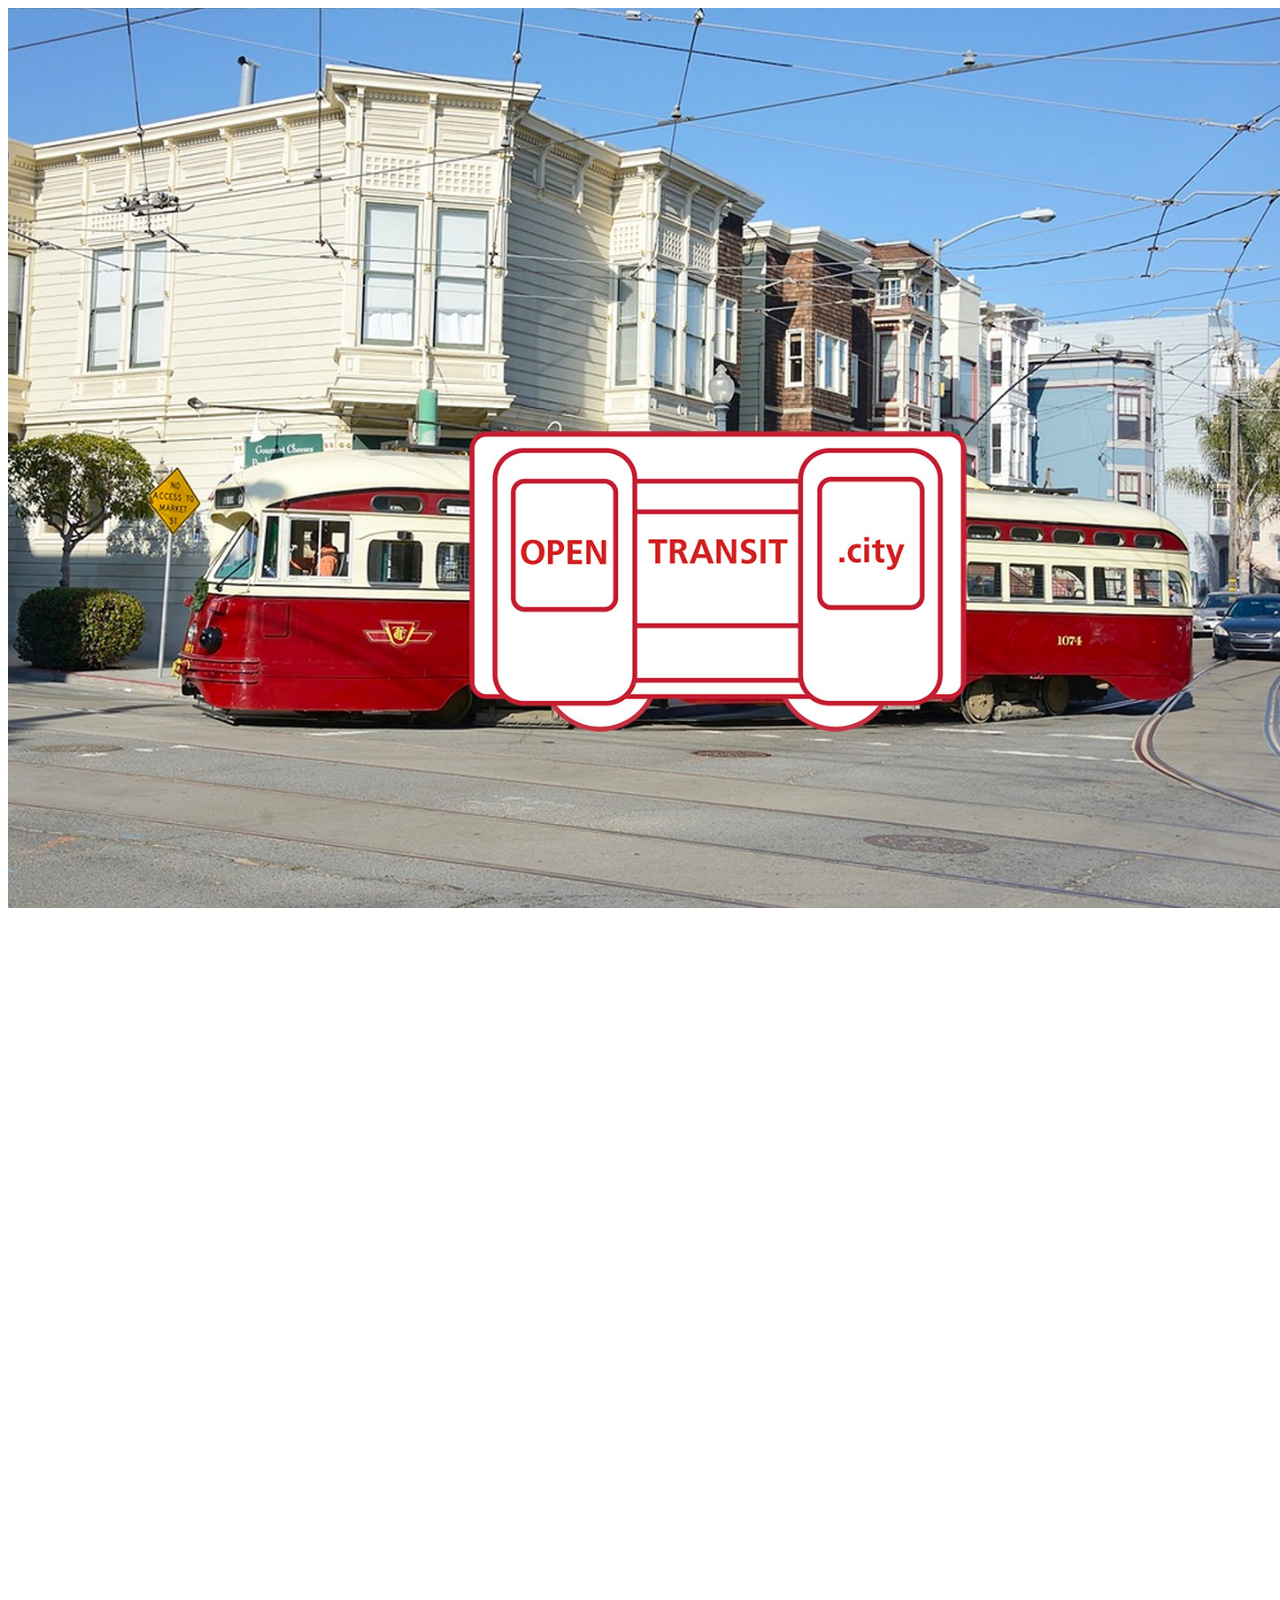
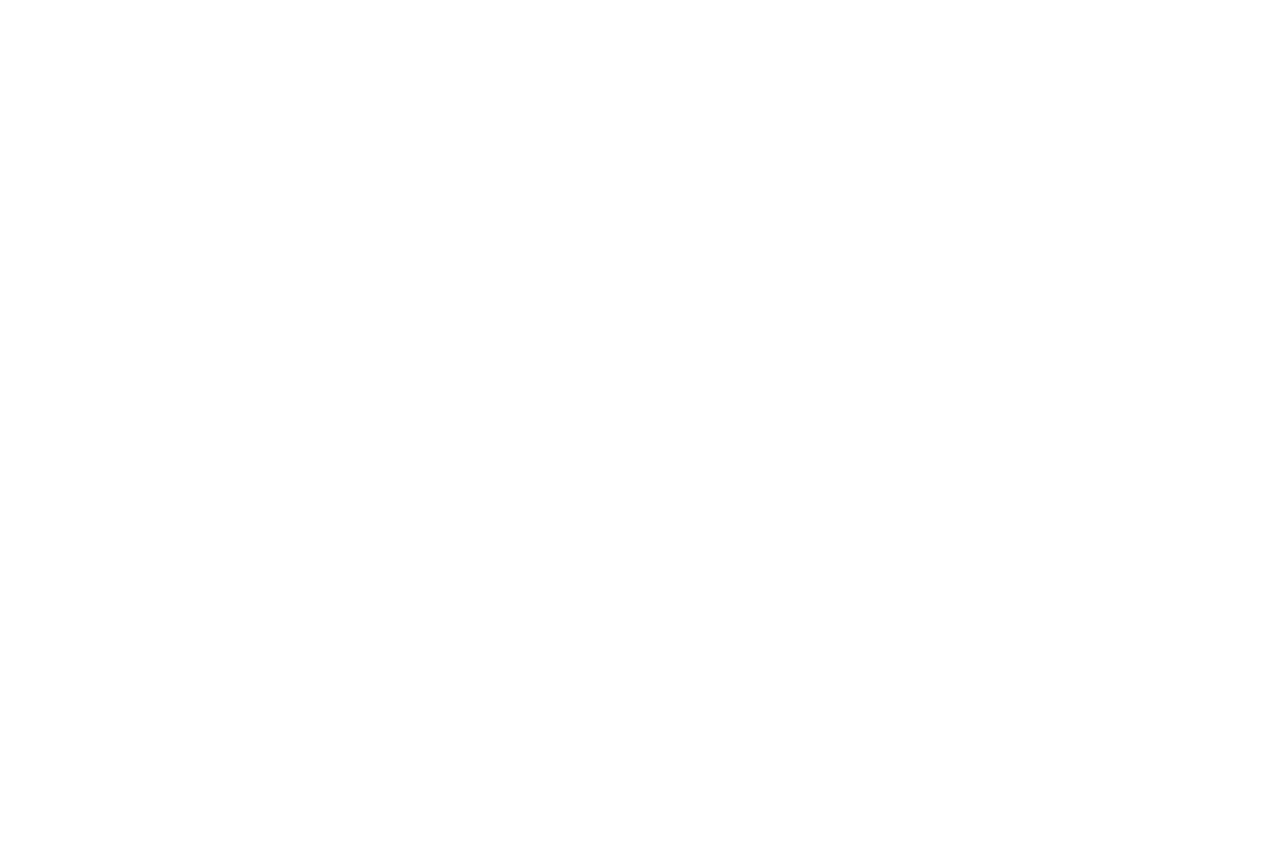
==== commit 7be4de5f: "Merge 6975a3b205bc68d8e58e18d178608f50cc971ed1 into 1be74f7779966dda251bfed2d965a8c004f81bec" ====
--- a/index.html
+++ b/index.html
@@ -35,7 +35,18 @@
   <section id="about" class="about">
     <div class="container text-center">
       <h2>Our goal is to empower riders and advocates to improve transit.</h2>
-      <p class="lead">Take a look at our <a href="http://opentransit-map.s3-website-us-west-2.amazonaws.com" target="_blank">web app</a> and <a href="https://github.com/trynmaps/opentransit-api-docs/wiki/Getting-Started" target="_blank">API</a>.</p> 
+      <p class="lead">Take a look at our <a 
+        href="http://muni.opentransit.city" target="_blank">
+        Metrics App,
+      </a>
+      <a
+        href="http://opentransit-map.s3-website-us-west-2.amazonaws.com" target="_blank">
+        Vehicles Map,
+      </a>
+      </a> and <a
+        href="https://github.com/trynmaps/tryn-api/wiki/Getting-Started" target="_blank">
+        Vehicle Locations API.
+      </a></p> 
     </div>
     <!-- /.container -->
   </section>
@@ -57,6 +68,7 @@
       <p class="lead">Subscribe for product updates <a href="https://mailchi.mp/d5530c138199/opentransit" target="_blank">here</a></p>
       <br />
       <p class="lead">OpenTransit is Open Source - <a href="https://github.com/trynmaps" target="_blank">star us on GitHub</a></p>
+      <p class="lead">Join <a href"http://c4sf.me/slack" target="_blank">Code for San Francisco</a> slack team and join #opentransit slack channel</p>
       
     </div>
     <!-- /.container -->
